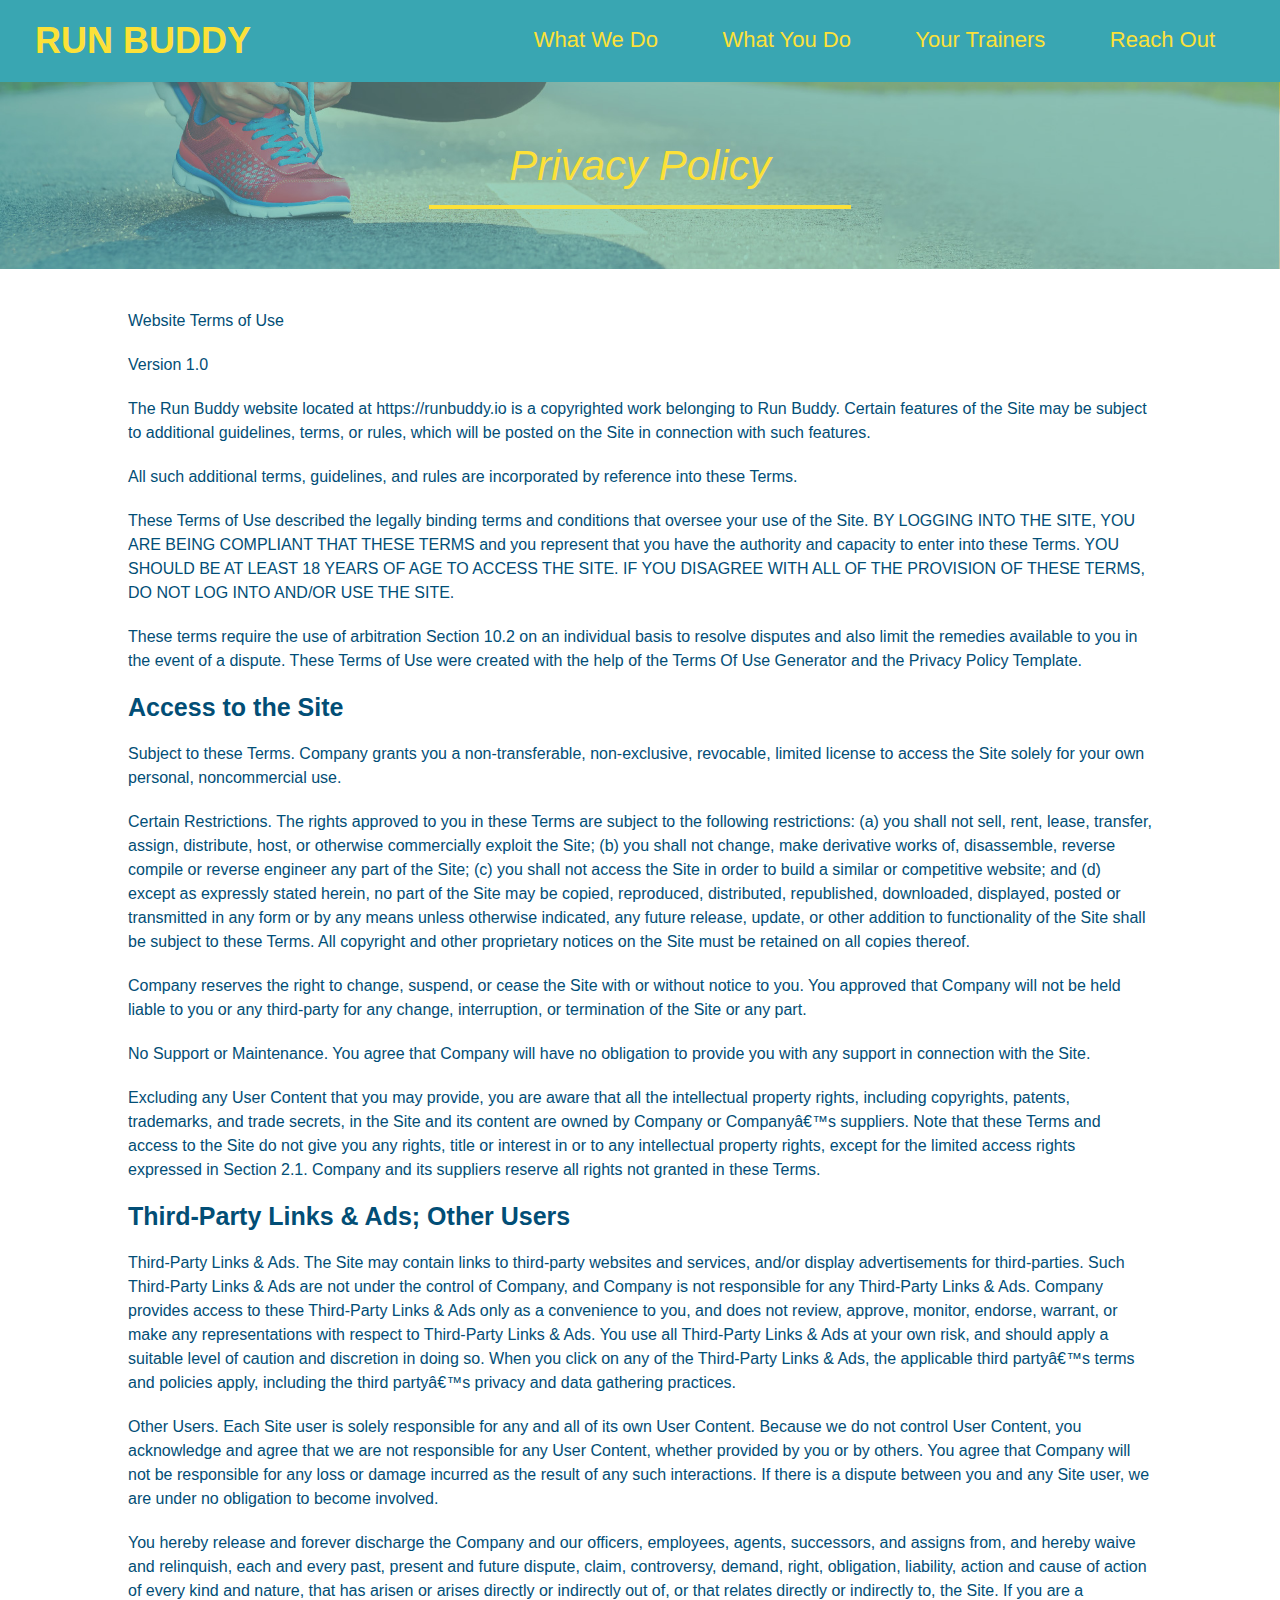
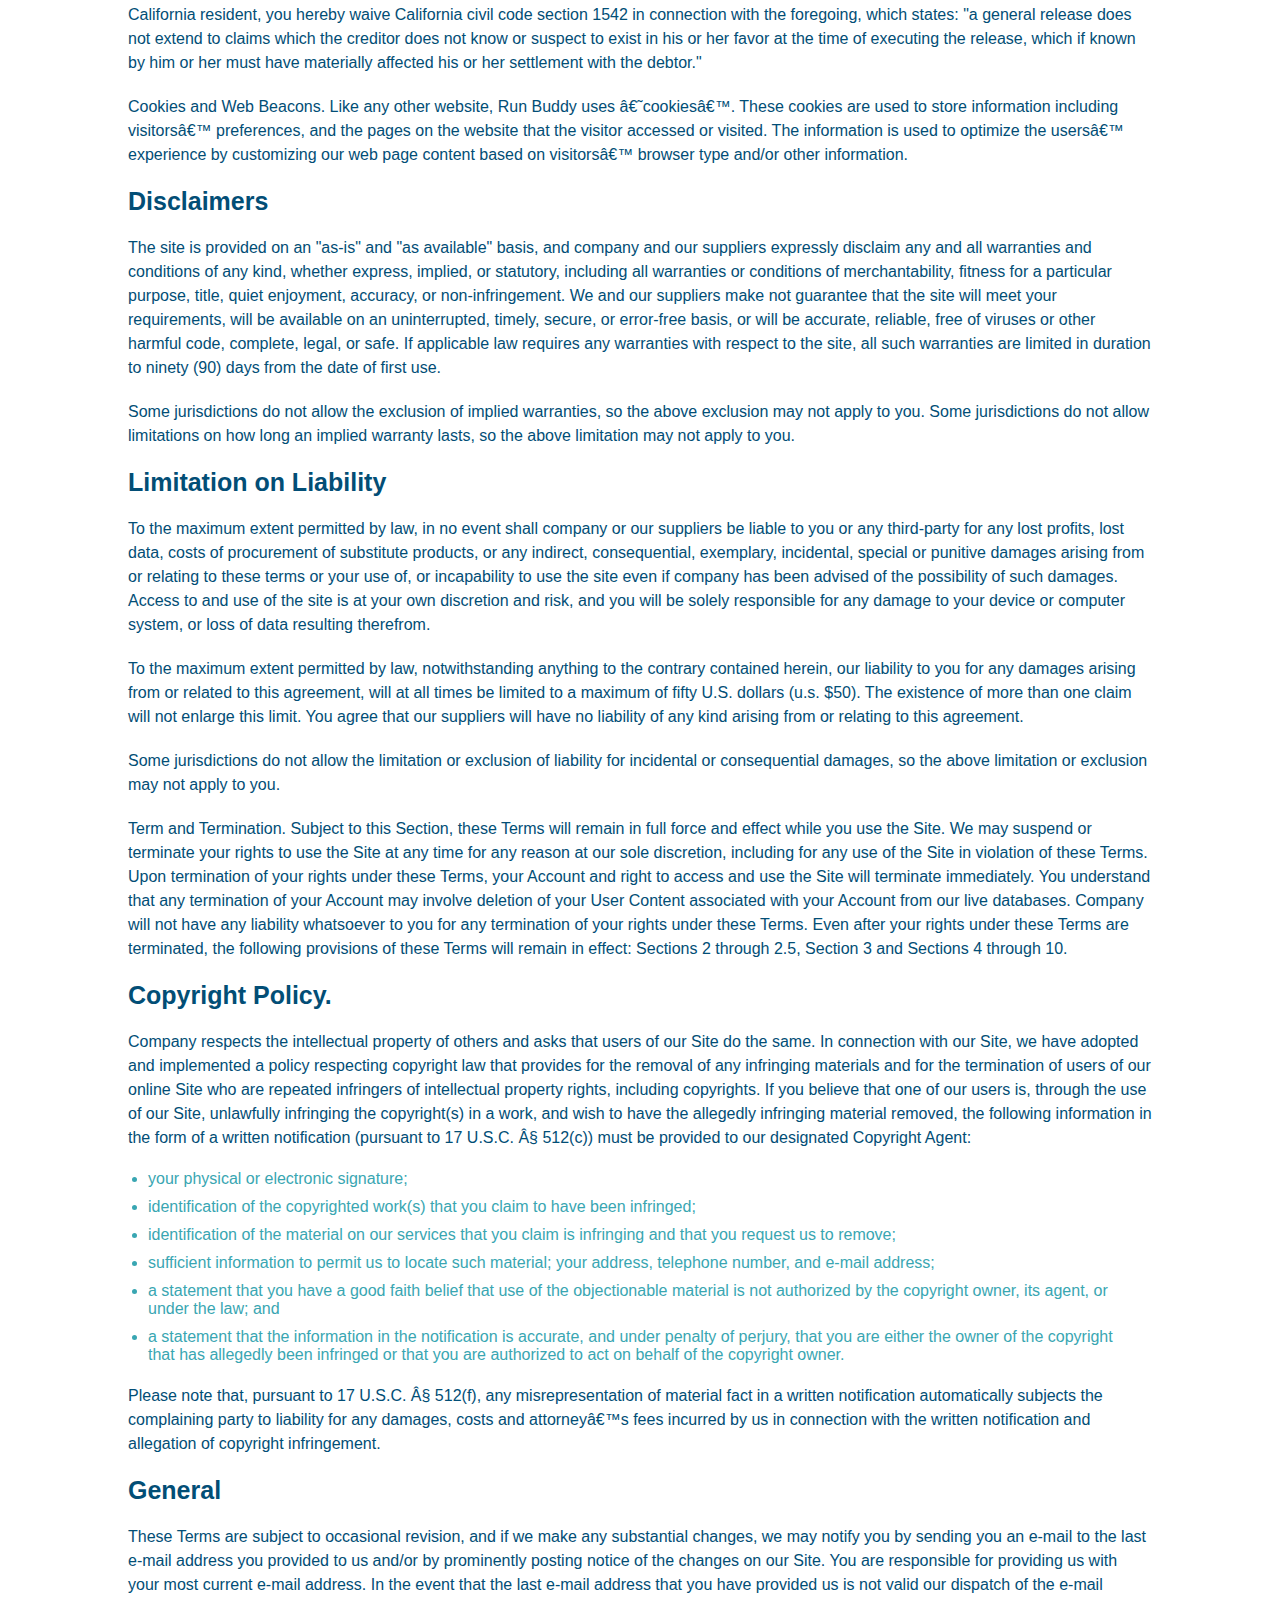
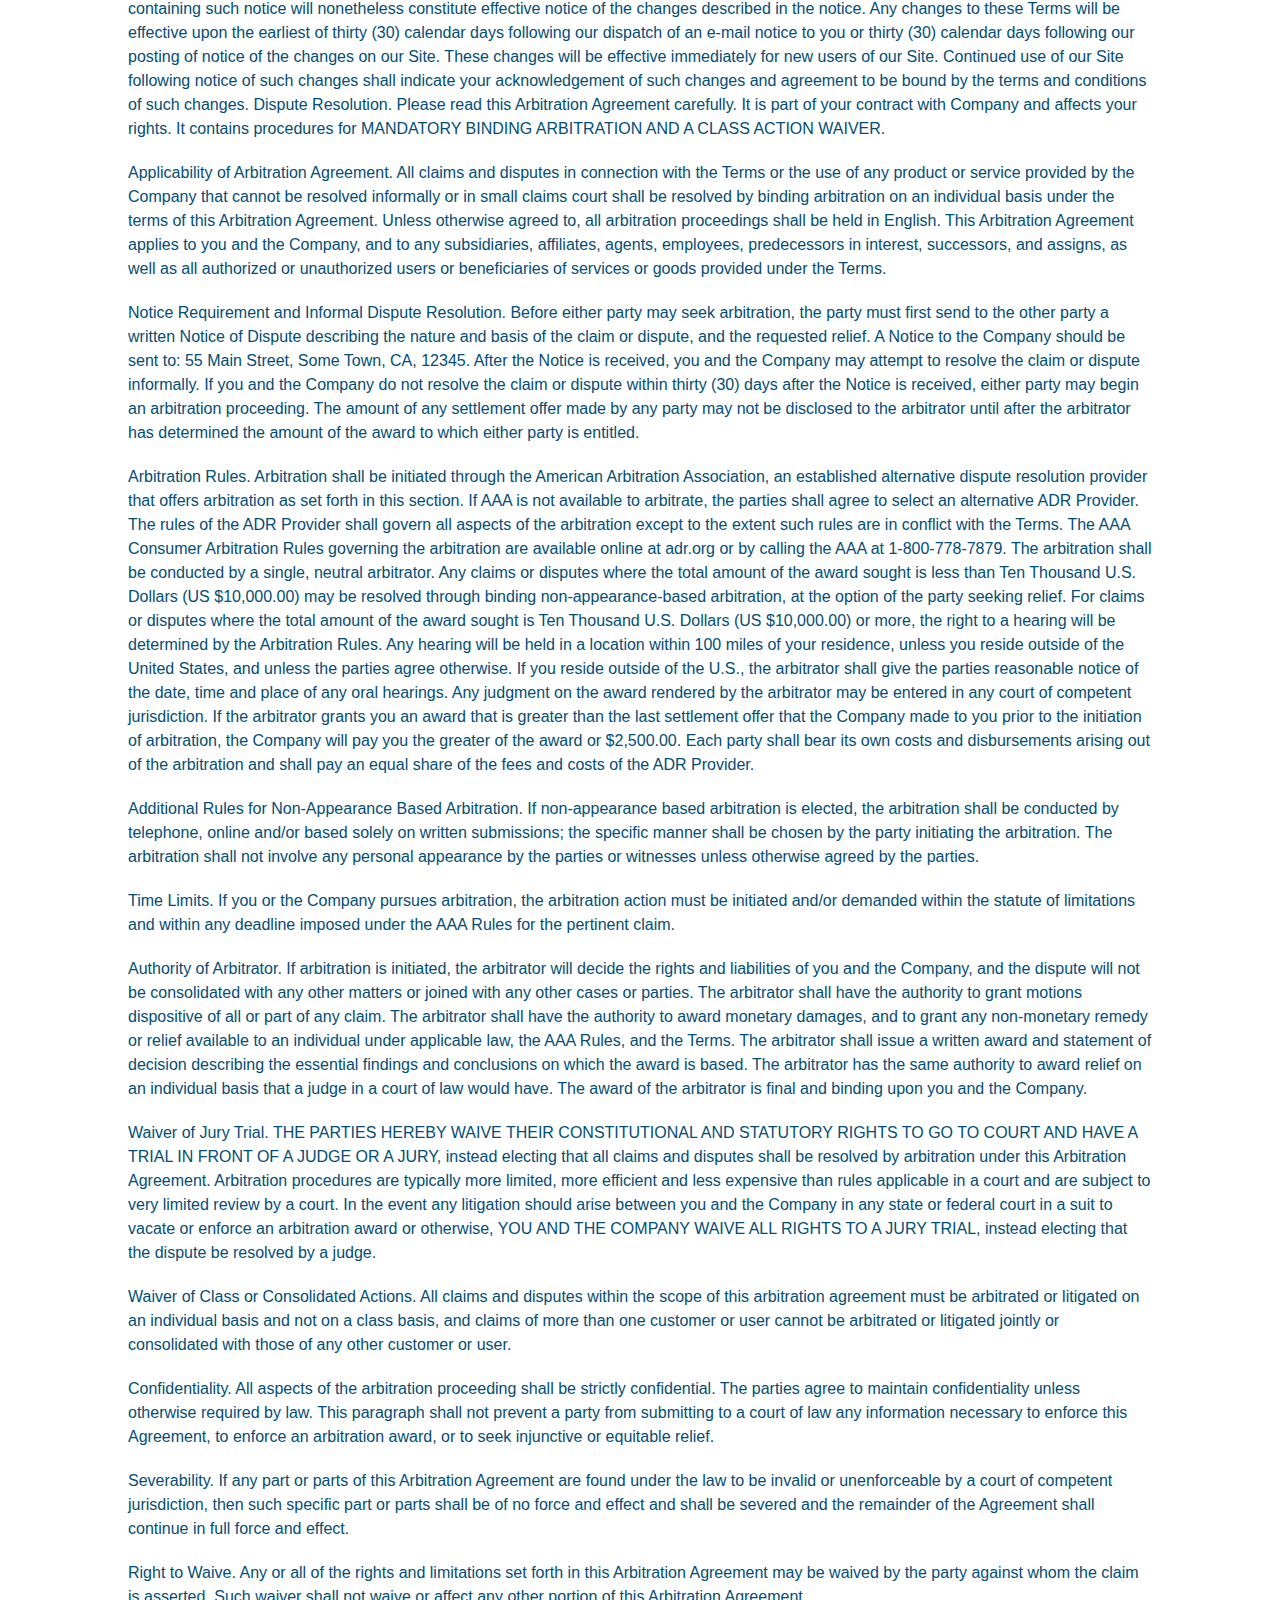
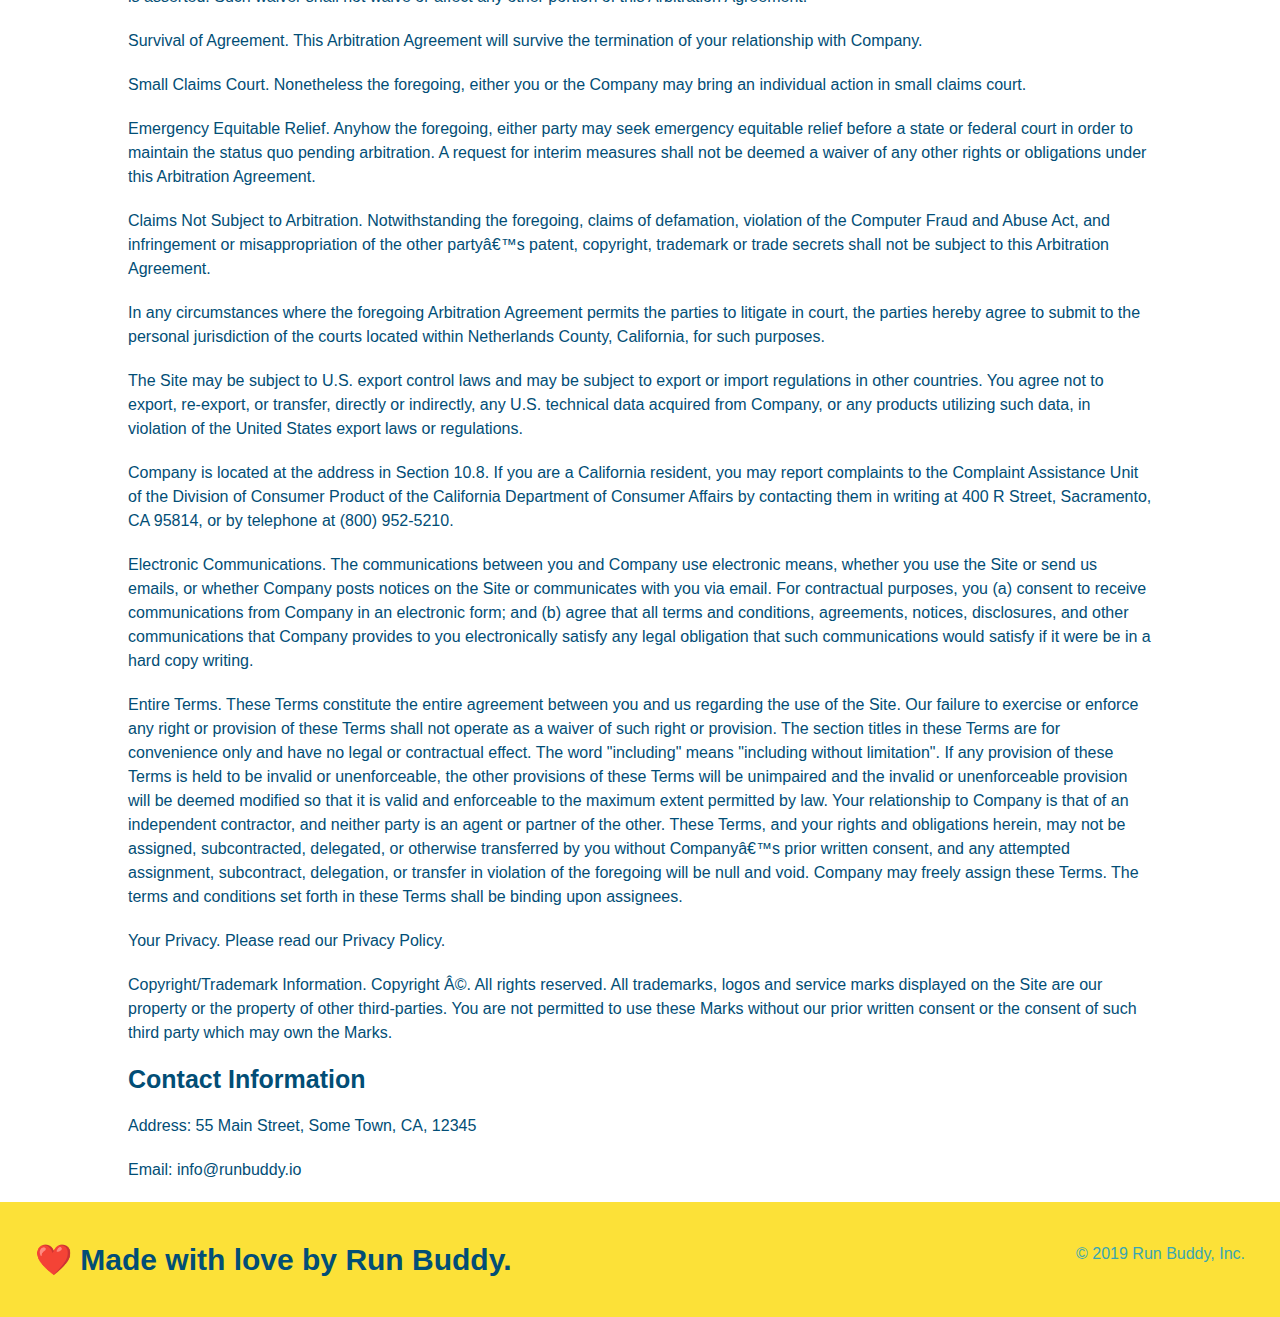
==== privacy-policy.html @ dfa0b368 "privacy policy" ====
<!DOCTYPE html>
<html lang="en">
<head>
    <meta charset="UTF-8">
    <meta http-equiv="X-UA-Compatible" content="IE=edge">
    <meta name="viewport" content="width=device-width, initial-scale=1.0">
    <title>Privicy Policy - Run Buddy</title>
    <link rel="stylesheet" href="./assets/css/style.css">
    <link rel="stylesheet" href="./assets/css/secondary-styles.css">
</head>
<body>
    <!-- Header -->
    <header>
        <h1><a href="./">RUN BUDDY</a></h1>
        <nav>
            <ul>
                <li><a href="./index.html">What We Do</a></li>
                <li><a href="./index.html#what-you-do">What You Do</a></li>
                <li><a href="./index.html#your-trainers">Your Trainers</a></li>
                <li><a href="./index.html#reach-out">Reach Out</a></li>
            </ul>
        </nav>
    </header>
    <!-- HERO -->
    <section class = "hero">
        <h2 class = "page-title">Privacy Policy</h2>
    </section>
    <article class="secondary-content">
        <p>
            Website Terms of Use
          </p>
    
          <p>
            Version 1.0
          </p>
    
          <p>
            The Run Buddy website located at https://runbuddy.io is a copyrighted work belonging to Run Buddy. Certain
            features of the Site may be subject to additional guidelines, terms, or rules, which will be posted on the Site
            in connection with such features.
          </p>
    
          <p>
            All such additional terms, guidelines, and rules are incorporated by reference into these Terms.
          </p>
    
          <p>
            These Terms of Use described the legally binding terms and conditions that oversee your use of the Site. BY
            LOGGING INTO THE SITE, YOU ARE BEING COMPLIANT THAT THESE TERMS and you represent that you have the authority
            and capacity to enter into these Terms. YOU SHOULD BE AT LEAST 18 YEARS OF AGE TO ACCESS THE SITE. IF YOU
            DISAGREE WITH ALL OF THE PROVISION OF THESE TERMS, DO NOT LOG INTO AND/OR USE THE SITE.
          </p>
    
          <p>
            These terms require the use of arbitration Section 10.2 on an individual basis to resolve disputes and also
            limit the remedies available to you in the event of a dispute. These Terms of Use were created with the help of
            the Terms Of Use Generator and the Privacy Policy Template.
          </p>
    
          <h3>
            Access to the Site
          </h3>
    
          <p>
            Subject to these Terms. Company grants you a non-transferable, non-exclusive, revocable, limited license to
            access the Site solely for your own personal, noncommercial use.
          </p>
    
          <p>
            Certain Restrictions. The rights approved to you in these Terms are subject to the following restrictions: (a)
            you shall not sell, rent, lease, transfer, assign, distribute, host, or otherwise commercially exploit the Site;
            (b) you shall not change, make derivative works of, disassemble, reverse compile or reverse engineer any part of
            the Site; (c) you shall not access the Site in order to build a similar or competitive website; and (d) except
            as expressly stated herein, no part of the Site may be copied, reproduced, distributed, republished, downloaded,
            displayed, posted or transmitted in any form or by any means unless otherwise indicated, any future release,
            update, or other addition to functionality of the Site shall be subject to these Terms. All copyright and other
            proprietary notices on the Site must be retained on all copies thereof.
          </p>
    
          <p>
            Company reserves the right to change, suspend, or cease the Site with or without notice to you. You approved
            that Company will not be held liable to you or any third-party for any change, interruption, or termination of
            the Site or any part.
          </p>
    
          <p>
            No Support or Maintenance. You agree that Company will have no obligation to provide you with any support in
            connection with the Site.
          </p>
    
          <p>
            Excluding any User Content that you may provide, you are aware that all the intellectual property rights,
            including copyrights, patents, trademarks, and trade secrets, in the Site and its content are owned by Company
            or Companyâ€™s suppliers. Note that these Terms and access to the Site do not give you any rights, title or
            interest in or to any intellectual property rights, except for the limited access rights expressed in Section
            2.1. Company and its suppliers reserve all rights not granted in these Terms.
          </p>
    
          <h3>
            Third-Party Links & Ads; Other Users
          </h3>
    
          <p>
            Third-Party Links & Ads. The Site may contain links to third-party websites and services, and/or display
            advertisements for third-parties. Such Third-Party Links & Ads are not under the control of Company, and Company
            is not responsible for any Third-Party Links & Ads. Company provides access to these Third-Party Links & Ads
            only as a convenience to you, and does not review, approve, monitor, endorse, warrant, or make any
            representations with respect to Third-Party Links & Ads. You use all Third-Party Links & Ads at your own risk,
            and should apply a suitable level of caution and discretion in doing so. When you click on any of the
            Third-Party Links & Ads, the applicable third partyâ€™s terms and policies apply, including the third partyâ€™s
            privacy and data gathering practices.
          </p>
    
          <p>
            Other Users. Each Site user is solely responsible for any and all of its own User Content. Because we do not
            control User Content, you acknowledge and agree that we are not responsible for any User Content, whether
            provided by you or by others. You agree that Company will not be responsible for any loss or damage incurred as
            the result of any such interactions. If there is a dispute between you and any Site user, we are under no
            obligation to become involved.
          </p>
    
          <p>
            You hereby release and forever discharge the Company and our officers, employees, agents, successors, and
            assigns from, and hereby waive and relinquish, each and every past, present and future dispute, claim,
            controversy, demand, right, obligation, liability, action and cause of action of every kind and nature, that has
            arisen or arises directly or indirectly out of, or that relates directly or indirectly to, the Site. If you are
            a California resident, you hereby waive California civil code section 1542 in connection with the foregoing,
            which states: "a general release does not extend to claims which the creditor does not know or suspect to exist
            in his or her favor at the time of executing the release, which if known by him or her must have materially
            affected his or her settlement with the debtor."
          </p>
    
          <p>
            Cookies and Web Beacons. Like any other website, Run Buddy uses â€˜cookiesâ€™. These cookies are used to store
            information including visitorsâ€™ preferences, and the pages on the website that the visitor accessed or visited.
            The information is used to optimize the usersâ€™ experience by customizing our web page content based on visitorsâ€™
            browser type and/or other information.
          </p>
    
          <h3>
            Disclaimers
          </h3>
    
          <p>
            The site is provided on an "as-is" and "as available" basis, and company and our suppliers expressly disclaim
            any and all warranties and conditions of any kind, whether express, implied, or statutory, including all
            warranties or conditions of merchantability, fitness for a particular purpose, title, quiet enjoyment, accuracy,
            or non-infringement. We and our suppliers make not guarantee that the site will meet your requirements, will be
            available on an uninterrupted, timely, secure, or error-free basis, or will be accurate, reliable, free of
            viruses or other harmful code, complete, legal, or safe. If applicable law requires any warranties with respect
            to the site, all such warranties are limited in duration to ninety (90) days from the date of first use.
          </p>
    
          <p>
            Some jurisdictions do not allow the exclusion of implied warranties, so the above exclusion may not apply to
            you. Some jurisdictions do not allow limitations on how long an implied warranty lasts, so the above limitation
            may not apply to you.
          </p>
    
          <h3>
            Limitation on Liability
          </h3>
    
          <p>
            To the maximum extent permitted by law, in no event shall company or our suppliers be liable to you or any
            third-party for any lost profits, lost data, costs of procurement of substitute products, or any indirect,
            consequential, exemplary, incidental, special or punitive damages arising from or relating to these terms or
            your use of, or incapability to use the site even if company has been advised of the possibility of such
            damages. Access to and use of the site is at your own discretion and risk, and you will be solely responsible
            for any damage to your device or computer system, or loss of data resulting therefrom.
          </p>
    
          <p>
            To the maximum extent permitted by law, notwithstanding anything to the contrary contained herein, our liability
            to you for any damages arising from or related to this agreement, will at all times be limited to a maximum of
            fifty U.S. dollars (u.s. $50). The existence of more than one claim will not enlarge this limit. You agree that
            our suppliers will have no liability of any kind arising from or relating to this agreement.
          </p>
    
          <p>
            Some jurisdictions do not allow the limitation or exclusion of liability for incidental or consequential
            damages, so the above limitation or exclusion may not apply to you.
          </p>
    
          <p>
            Term and Termination. Subject to this Section, these Terms will remain in full force and effect while you use
            the Site. We may suspend or terminate your rights to use the Site at any time for any reason at our sole
            discretion, including for any use of the Site in violation of these Terms. Upon termination of your rights under
            these Terms, your Account and right to access and use the Site will terminate immediately. You understand that
            any termination of your Account may involve deletion of your User Content associated with your Account from our
            live databases. Company will not have any liability whatsoever to you for any termination of your rights under
            these Terms. Even after your rights under these Terms are terminated, the following provisions of these Terms
            will remain in effect: Sections 2 through 2.5, Section 3 and Sections 4 through 10.
          </p>
    
          <h3>
            Copyright Policy.
          </h3>
    
          <p>
            Company respects the intellectual property of others and asks that users of our Site do the same. In connection
            with our Site, we have adopted and implemented a policy respecting copyright law that provides for the removal
            of any infringing materials and for the termination of users of our online Site who are repeated infringers of
            intellectual property rights, including copyrights. If you believe that one of our users is, through the use of
            our Site, unlawfully infringing the copyright(s) in a work, and wish to have the allegedly infringing material
            removed, the following information in the form of a written notification (pursuant to 17 U.S.C. Â§ 512(c)) must
            be provided to our designated Copyright Agent:
          </p>
    
          <ul>
            <li>
              your physical or electronic signature;
            </li>
            <li>
              identification of the copyrighted work(s) that you claim to have been infringed;
            </li>
            <li>
              identification of the material on our services that you claim is infringing and that you request us to remove;
            </li>
            <li>
              sufficient information to permit us to locate such material; your address, telephone number, and e-mail
              address;
            </li>
            <li>
              a statement that you have a good faith belief that use of the objectionable material is not authorized by the
              copyright owner, its agent, or under the law; and
            </li>
            <li>
              a statement that the information in the notification is accurate, and under penalty of perjury, that you are
              either the owner of the copyright that has allegedly been infringed or that you are authorized to act on
              behalf of the copyright owner.
            </li>
          </ul>
    
          <p>
            Please note that, pursuant to 17 U.S.C. Â§ 512(f), any misrepresentation of material fact in a written
            notification automatically subjects the complaining party to liability for any damages, costs and attorneyâ€™s
            fees incurred by us in connection with the written notification and allegation of copyright infringement.
          </p>
    
          <h3>
            General
          </h3>
    
          <p>
            These Terms are subject to occasional revision, and if we make any substantial changes, we may notify you by
            sending you an e-mail to the last e-mail address you provided to us and/or by prominently posting notice of the
            changes on our Site. You are responsible for providing us with your most current e-mail address. In the event
            that the last e-mail address that you have provided us is not valid our dispatch of the e-mail containing such
            notice will nonetheless constitute effective notice of the changes described in the notice. Any changes to these
            Terms will be effective upon the earliest of thirty (30) calendar days following our dispatch of an e-mail
            notice to you or thirty (30) calendar days following our posting of notice of the changes on our Site. These
            changes will be effective immediately for new users of our Site. Continued use of our Site following notice of
            such changes shall indicate your acknowledgement of such changes and agreement to be bound by the terms and
            conditions of such changes. Dispute Resolution. Please read this Arbitration Agreement carefully. It is part of
            your contract with Company and affects your rights. It contains procedures for MANDATORY BINDING ARBITRATION AND
            A CLASS ACTION WAIVER.
          </p>
    
          <p>
            Applicability of Arbitration Agreement. All claims and disputes in connection with the Terms or the use of any
            product or service provided by the Company that cannot be resolved informally or in small claims court shall be
            resolved by binding arbitration on an individual basis under the terms of this Arbitration Agreement. Unless
            otherwise agreed to, all arbitration proceedings shall be held in English. This Arbitration Agreement applies to
            you and the Company, and to any subsidiaries, affiliates, agents, employees, predecessors in interest,
            successors, and assigns, as well as all authorized or unauthorized users or beneficiaries of services or goods
            provided under the Terms.
          </p>
    
          <p>
            Notice Requirement and Informal Dispute Resolution. Before either party may seek arbitration, the party must
            first send to the other party a written Notice of Dispute describing the nature and basis of the claim or
            dispute, and the requested relief. A Notice to the Company should be sent to: 55 Main Street, Some Town, CA,
            12345. After the Notice is received, you and the Company may attempt to resolve the claim or dispute informally.
            If you and the Company do not resolve the claim or dispute within thirty (30) days after the Notice is received,
            either party may begin an arbitration proceeding. The amount of any settlement offer made by any party may not
            be disclosed to the arbitrator until after the arbitrator has determined the amount of the award to which either
            party is entitled.
          </p>
    
          <p>
            Arbitration Rules. Arbitration shall be initiated through the American Arbitration Association, an established
            alternative dispute resolution provider that offers arbitration as set forth in this section. If AAA is not
            available to arbitrate, the parties shall agree to select an alternative ADR Provider. The rules of the ADR
            Provider shall govern all aspects of the arbitration except to the extent such rules are in conflict with the
            Terms. The AAA Consumer Arbitration Rules governing the arbitration are available online at adr.org or by
            calling the AAA at 1-800-778-7879. The arbitration shall be conducted by a single, neutral arbitrator. Any
            claims or disputes where the total amount of the award sought is less than Ten Thousand U.S. Dollars (US
            $10,000.00) may be resolved through binding non-appearance-based arbitration, at the option of the party seeking
            relief. For claims or disputes where the total amount of the award sought is Ten Thousand U.S. Dollars (US
            $10,000.00) or more, the right to a hearing will be determined by the Arbitration Rules. Any hearing will be
            held in a location within 100 miles of your residence, unless you reside outside of the United States, and
            unless the parties agree otherwise. If you reside outside of the U.S., the arbitrator shall give the parties
            reasonable notice of the date, time and place of any oral hearings. Any judgment on the award rendered by the
            arbitrator may be entered in any court of competent jurisdiction. If the arbitrator grants you an award that is
            greater than the last settlement offer that the Company made to you prior to the initiation of arbitration, the
            Company will pay you the greater of the award or $2,500.00. Each party shall bear its own costs and
            disbursements arising out of the arbitration and shall pay an equal share of the fees and costs of the ADR
            Provider.
          </p>
    
          <p>
            Additional Rules for Non-Appearance Based Arbitration. If non-appearance based arbitration is elected, the
            arbitration shall be conducted by telephone, online and/or based solely on written submissions; the specific
            manner shall be chosen by the party initiating the arbitration. The arbitration shall not involve any personal
            appearance by the parties or witnesses unless otherwise agreed by the parties.
          </p>
    
          <p>
            Time Limits. If you or the Company pursues arbitration, the arbitration action must be initiated and/or demanded
            within the statute of limitations and within any deadline imposed under the AAA Rules for the pertinent claim.
          </p>
    
          <p>
            Authority of Arbitrator. If arbitration is initiated, the arbitrator will decide the rights and liabilities of
            you and the Company, and the dispute will not be consolidated with any other matters or joined with any other
            cases or parties. The arbitrator shall have the authority to grant motions dispositive of all or part of any
            claim. The arbitrator shall have the authority to award monetary damages, and to grant any non-monetary remedy
            or relief available to an individual under applicable law, the AAA Rules, and the Terms. The arbitrator shall
            issue a written award and statement of decision describing the essential findings and conclusions on which the
            award is based. The arbitrator has the same authority to award relief on an individual basis that a judge in a
            court of law would have. The award of the arbitrator is final and binding upon you and the Company.
          </p>
    
          <p>
            Waiver of Jury Trial. THE PARTIES HEREBY WAIVE THEIR CONSTITUTIONAL AND STATUTORY RIGHTS TO GO TO COURT AND HAVE
            A TRIAL IN FRONT OF A JUDGE OR A JURY, instead electing that all claims and disputes shall be resolved by
            arbitration under this Arbitration Agreement. Arbitration procedures are typically more limited, more efficient
            and less expensive than rules applicable in a court and are subject to very limited review by a court. In the
            event any litigation should arise between you and the Company in any state or federal court in a suit to vacate
            or enforce an arbitration award or otherwise, YOU AND THE COMPANY WAIVE ALL RIGHTS TO A JURY TRIAL, instead
            electing that the dispute be resolved by a judge.
          </p>
    
          <p>
            Waiver of Class or Consolidated Actions. All claims and disputes within the scope of this arbitration agreement
            must be arbitrated or litigated on an individual basis and not on a class basis, and claims of more than one
            customer or user cannot be arbitrated or litigated jointly or consolidated with those of any other customer or
            user.
          </p>
    
          <p>
            Confidentiality. All aspects of the arbitration proceeding shall be strictly confidential. The parties agree to
            maintain confidentiality unless otherwise required by law. This paragraph shall not prevent a party from
            submitting to a court of law any information necessary to enforce this Agreement, to enforce an arbitration
            award, or to seek injunctive or equitable relief.
          </p>
    
          <p>
            Severability. If any part or parts of this Arbitration Agreement are found under the law to be invalid or
            unenforceable by a court of competent jurisdiction, then such specific part or parts shall be of no force and
            effect and shall be severed and the remainder of the Agreement shall continue in full force and effect.
          </p>
    
          <p>
            Right to Waive. Any or all of the rights and limitations set forth in this Arbitration Agreement may be waived
            by the party against whom the claim is asserted. Such waiver shall not waive or affect any other portion of this
            Arbitration Agreement.
          </p>
    
          <p>
            Survival of Agreement. This Arbitration Agreement will survive the termination of your relationship with
            Company.
          </p>
    
          <p>
            Small Claims Court. Nonetheless the foregoing, either you or the Company may bring an individual action in small
            claims court.
          </p>
    
          <p>
            Emergency Equitable Relief. Anyhow the foregoing, either party may seek emergency equitable relief before a
            state or federal court in order to maintain the status quo pending arbitration. A request for interim measures
            shall not be deemed a waiver of any other rights or obligations under this Arbitration Agreement.
          </p>
    
          <p>
            Claims Not Subject to Arbitration. Notwithstanding the foregoing, claims of defamation, violation of the
            Computer Fraud and Abuse Act, and infringement or misappropriation of the other partyâ€™s patent, copyright,
            trademark or trade secrets shall not be subject to this Arbitration Agreement.
          </p>
    
          <p>
            In any circumstances where the foregoing Arbitration Agreement permits the parties to litigate in court, the
            parties hereby agree to submit to the personal jurisdiction of the courts located within Netherlands County,
            California, for such purposes.
          </p>
    
          <p>
            The Site may be subject to U.S. export control laws and may be subject to export or import regulations in other
            countries. You agree not to export, re-export, or transfer, directly or indirectly, any U.S. technical data
            acquired from Company, or any products utilizing such data, in violation of the United States export laws or
            regulations.
          </p>
    
          <p>
            Company is located at the address in Section 10.8. If you are a California resident, you may report complaints
            to the Complaint Assistance Unit of the Division of Consumer Product of the California Department of Consumer
            Affairs by contacting them in writing at 400 R Street, Sacramento, CA 95814, or by telephone at (800) 952-5210.
          </p>
    
          <p>
            Electronic Communications. The communications between you and Company use electronic means, whether you use the
            Site or send us emails, or whether Company posts notices on the Site or communicates with you via email. For
            contractual purposes, you (a) consent to receive communications from Company in an electronic form; and (b)
            agree that all terms and conditions, agreements, notices, disclosures, and other communications that Company
            provides to you electronically satisfy any legal obligation that such communications would satisfy if it were be
            in a hard copy writing.
          </p>
    
          <p>
            Entire Terms. These Terms constitute the entire agreement between you and us regarding the use of the Site. Our
            failure to exercise or enforce any right or provision of these Terms shall not operate as a waiver of such right
            or provision. The section titles in these Terms are for convenience only and have no legal or contractual
            effect. The word "including" means "including without limitation". If any provision of these Terms is held to be
            invalid or unenforceable, the other provisions of these Terms will be unimpaired and the invalid or
            unenforceable provision will be deemed modified so that it is valid and enforceable to the maximum extent
            permitted by law. Your relationship to Company is that of an independent contractor, and neither party is an
            agent or partner of the other. These Terms, and your rights and obligations herein, may not be assigned,
            subcontracted, delegated, or otherwise transferred by you without Companyâ€™s prior written consent, and any
            attempted assignment, subcontract, delegation, or transfer in violation of the foregoing will be null and void.
            Company may freely assign these Terms. The terms and conditions set forth in these Terms shall be binding upon
            assignees.
          </p>
    
          <p>
            Your Privacy. Please read our Privacy Policy.
          </p>
    
          <p>
            Copyright/Trademark Information. Copyright Â©. All rights reserved. All trademarks, logos and service marks
            displayed on the Site are our property or the property of other third-parties. You are not permitted to use
            these Marks without our prior written consent or the consent of such third party which may own the Marks.
          </p>
    
          <h3>
            Contact Information
          </h3>
    
          <p>
            Address: 55 Main Street, Some Town, CA, 12345
          </p>
    
          <p>
            Email: info@runbuddy.io
          </p>
    </article>



    <!-- Footer -->
    <footer>
        <h2>❤️ Made with love by Run Buddy.</h2>
         <div>
            &copy; 2019 Run Buddy, Inc.
        </div>
    
    </footer>
</body>
</html>
---- assets/css/style.css ----
/* this applies to everything on the page */
* {
    margin: 0;
    padding: 0;
    box-sizing:  border-box;
}

body {
    color: #39a6b2;
    font-family:  Helvetica, Arial, sans-serif;

}

header {
    padding: 20px 35px;
    background-color: #39a6b2;
}

header h1 {

    display: inline;
    font-weight: bold;
    font-size: 36px;
    color: #fce138;
    margin: 0;
}

header a {
    color: #fce138;
    text-decoration: none;
}

header nav {
    float: right;
    margin: 7px 0;
}

header nav ul li {
    display: inline;
}

header nav ul li a {
    margin: 0 30px;
    font-weight: lighter;
    font-size: 22px;
}

footer{
    background: #fce138;
    width: 100%;
    padding: 40px  35px;
}

footer h2 {
    display: inline;
    color: #024e76;
    font-size: 30px;
    margin: 0;
}

footer div {
    float: right;
    line-height: 1.5;
    text-align: right;
}

footer a {
    color: #024e76;
}

section{
    padding: 60px;
}

.hero {
    background-image: url(../images/hero-bg.jpg);
    height: 600px;
    background-size: cover;
    background-position: center;
    position: relative;
}

.hero-form{
    color: #024e76;
    background-color: #fce138;
    padding: 20px;
    width: 500px;
    border: solid 3px #024e76;
    position: absolute;
    bottom: 120px;
    right: 140px;
}
section div h3 {
    font-size: 24px;
    margin: 0;
}
.hero-form p{
    margin: 5px 0 15px 0;
}

.form-input{
    border: 1px solid #024e76;
    display: block;
    padding: 7px 15px;
    font-size: 16px;
    color: #024e76;
    width: 100%;
    margin-bottom: 15px;
}

.hero-form label {
    margin: 0px 5px;
}

.hero-form button{
    border: none;
    padding: 10px 20px;
    color: #fce138;
    background-color: #024e76;
    font-size: 16px;
}
.intro{
    text-align: center;
}



.intro p{
    line-height: 1.7;
    color: #39a6b2;
    width: 80%;
    font-size: 20px;
    margin: 0 auto;
}

.steps{
    text-align: center;
    background: #fce138;
}

.section-title {
    font-size: 55px;
    color: #024e76;
    margin-bottom: 35px;
    padding: 0 100px 20px 100px;
    display: inline-block;
    border-bottom: 3px solid;

}

.primary-border {
    border-color: #fce138;
}
.secondary-border{
    border-color: #39a6b2;
}

.steps div {
    margin-bottom: 80px;
}
.steps img {
    width: 15%;
    margin: 10px 0px;
}
.steps h3 {
    color: #024e76;
    font-size: 46px;
    margin-top: 10px;
}
.steps p {
    color: #39a6b2;
    font-size: 23px;
}
.steps span {
    font-size: 38px;
}


.trainers{
    text-align: center;
}
.trainer{
    width: 900px;
    margin: 0 auto 30px auto;
    background: #024e76;
    color: #fce138;
    overflow: auto;
}
.trainer img{
    width: 35%;
    float: left;
}
.trainer-bio{
    padding: 35px;
    float: left;
    width: 65%;
}
.text-left{
text-align: left;
}
.text-right{
    text-align: right;
}
.trainer-bio h3{
    font-size: 32px;
    margin-bottom: 8px;
}
.trainer-bio h4{
    font-weight: lighter;
    font-size: 26px;
    margin-bottom: 25px;
}

.trainer-bio p {
    font-size: 17px;
    line-height: 1.3;
}

.reach-out{
    text-align: center;
    background-color: #024e76;
}
.reach-out h2{
    color: #fce138;
}

.contact-info iframe{
    width: 400px;
    height: 400px;
}
.info{
    display: inline-block;
    width: 410px;
    vertical-align: top;
    text-align: left;
    margin: 30px 0 0 60px;
    color: white;
    line-height: 25px;
}
.contact-info h3{
    color: #fce138;
    font-size: 32px;
}

.contact-info p, .contact-info address{
    margin: 20px 0;
    line-height: 1.5;
    font-size: 20px;
    font-style: normal;
}

.contact-info a{
    color: #fce138;
}
---- assets/css/secondary-styles.css ----
.hero{
    background-position: bottom;
    height: auto;
    text-align: center;
    margin-bottom: 40px;
}
.page-title {
    color: #fce138;
    display: inline-block;
    border-bottom: 4px solid #fce138;
    padding: 0 80px 15px 80px;
    font-weight: normal;
    font-size: 42px;
    font-style: italic;
}

.secondary-content {
    width: 80%;
    margin: 0 auto;
    color: #024e76;
}

.secondary-content h3 {
    font-size: 25px;
    margin: 20px 0 20px 0;
    
}

.secondary-content p {
    font-size: 16px;
    line-height: 1.5;
    margin: 20px 0;
}

.secondary-content ul {
    margin: 15px 20px 15px 20px;

}

.secondary-content li{
    color: #39a6b2;
    margin: 10px 0;
}
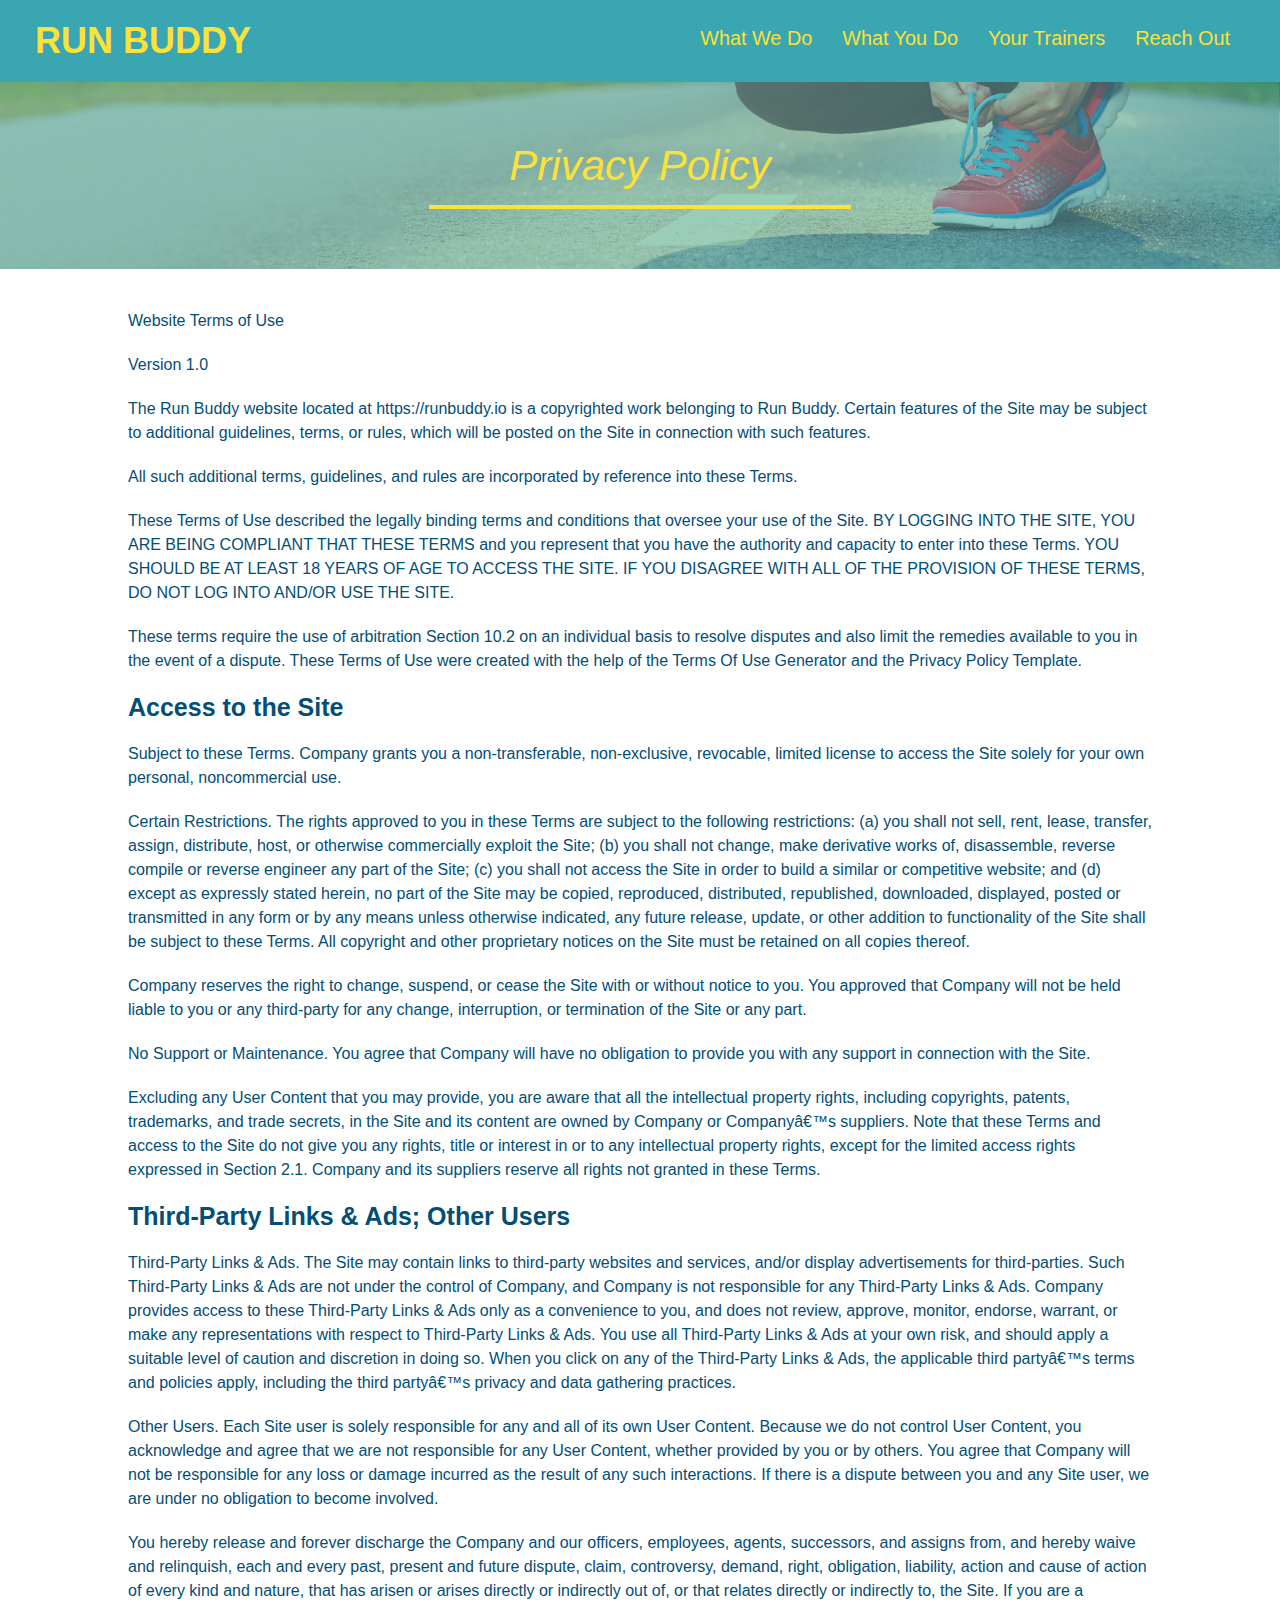
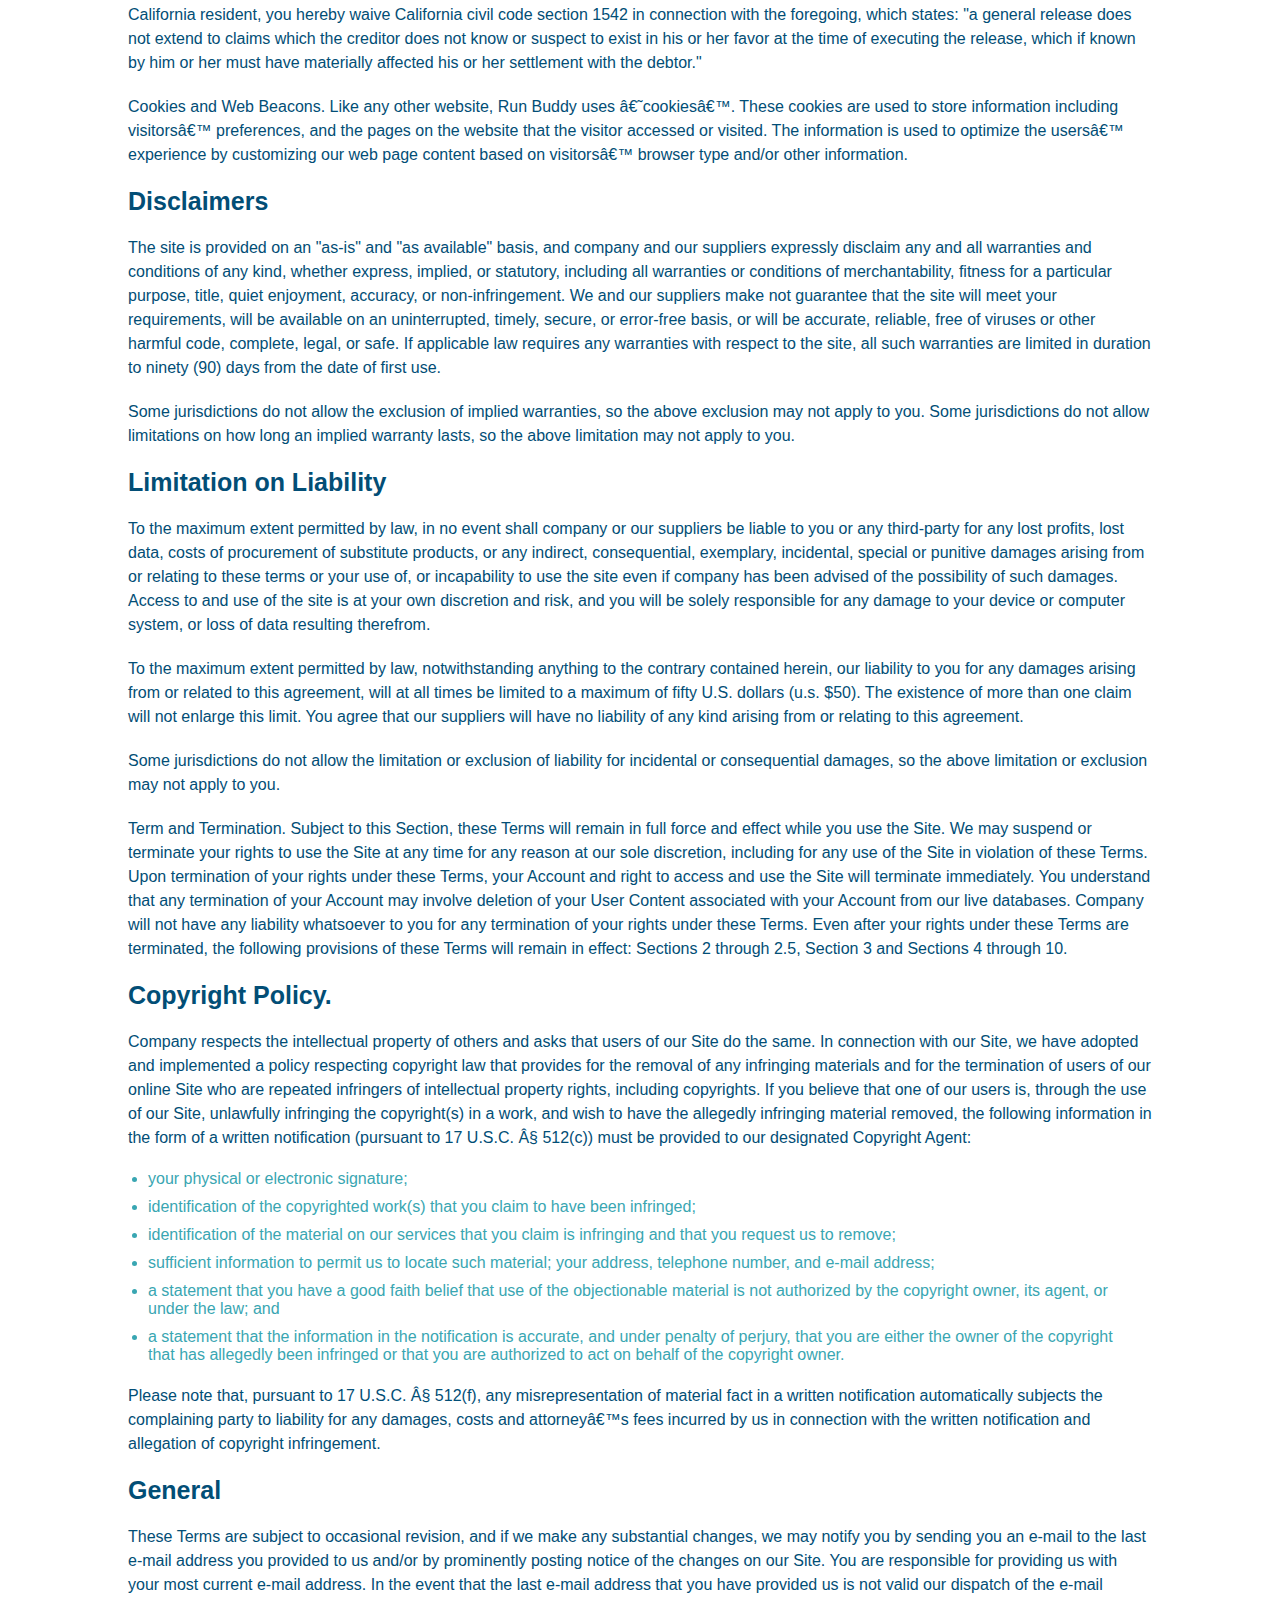
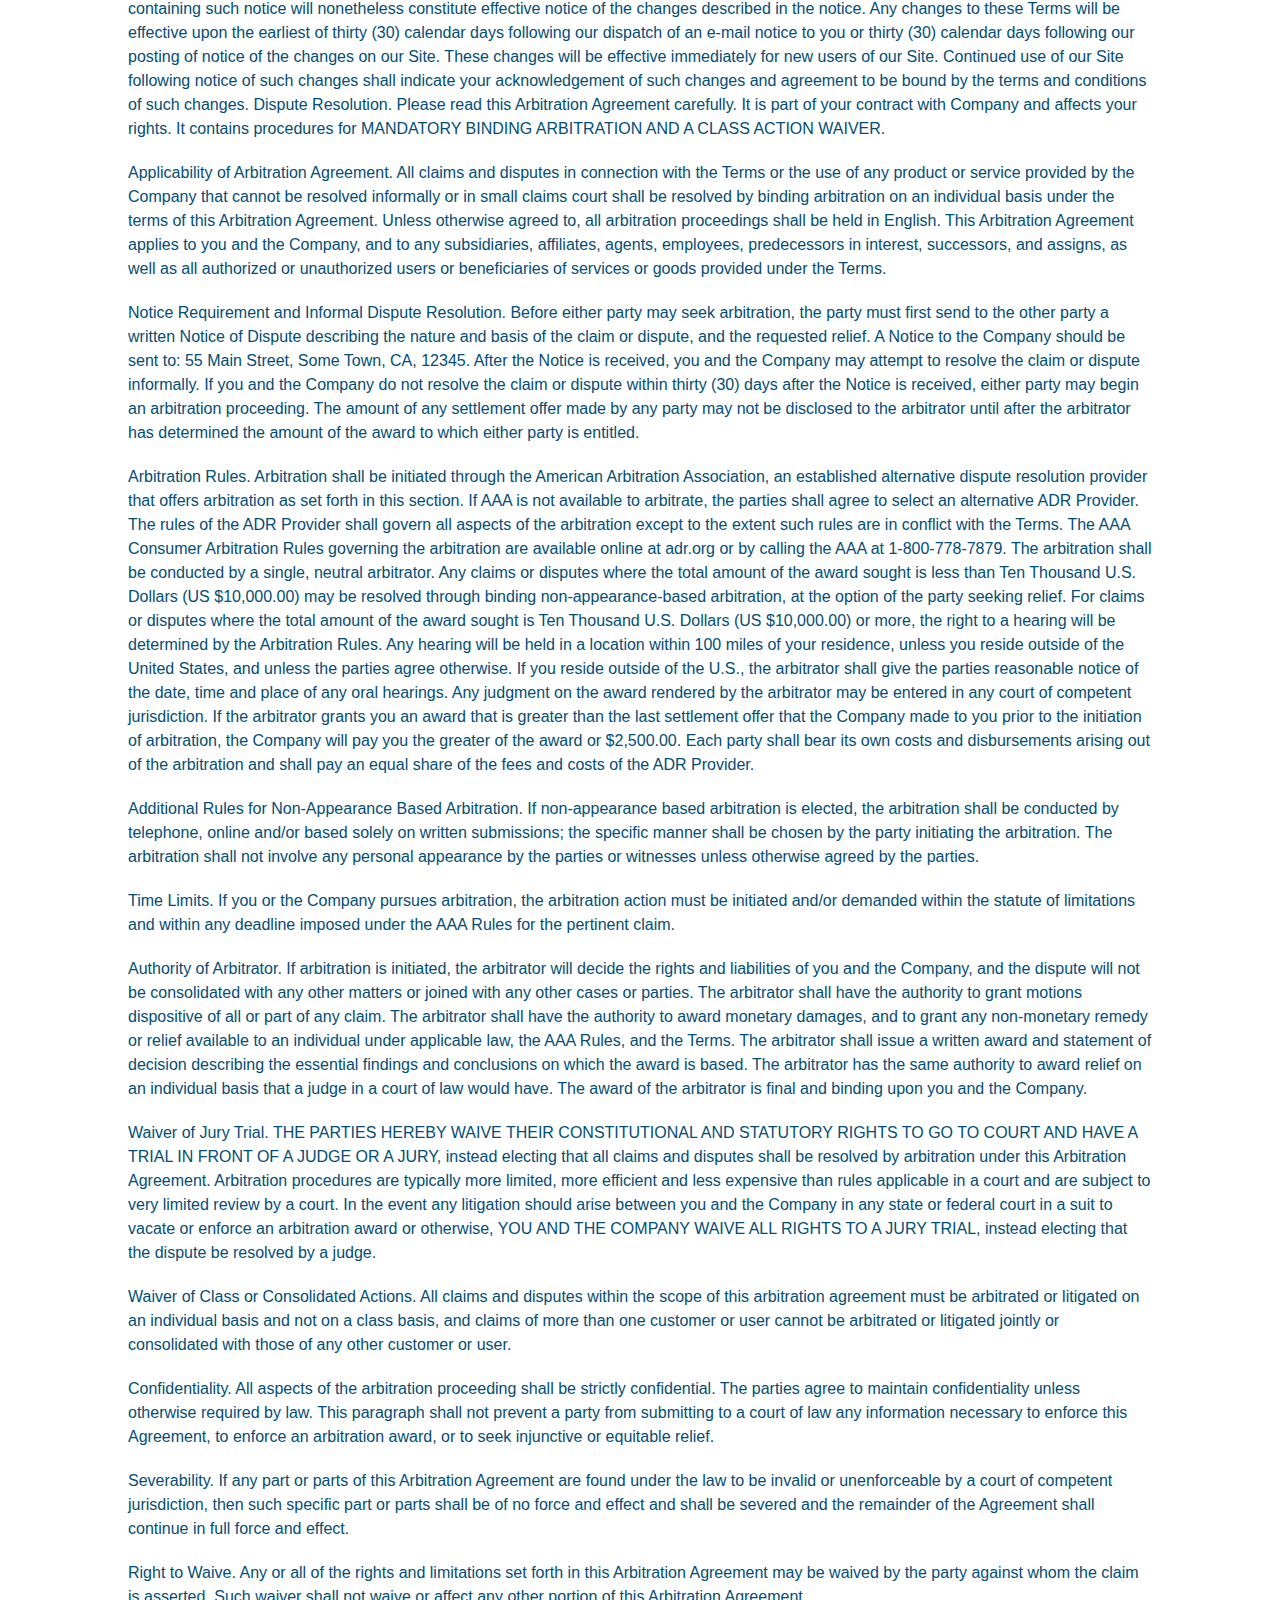
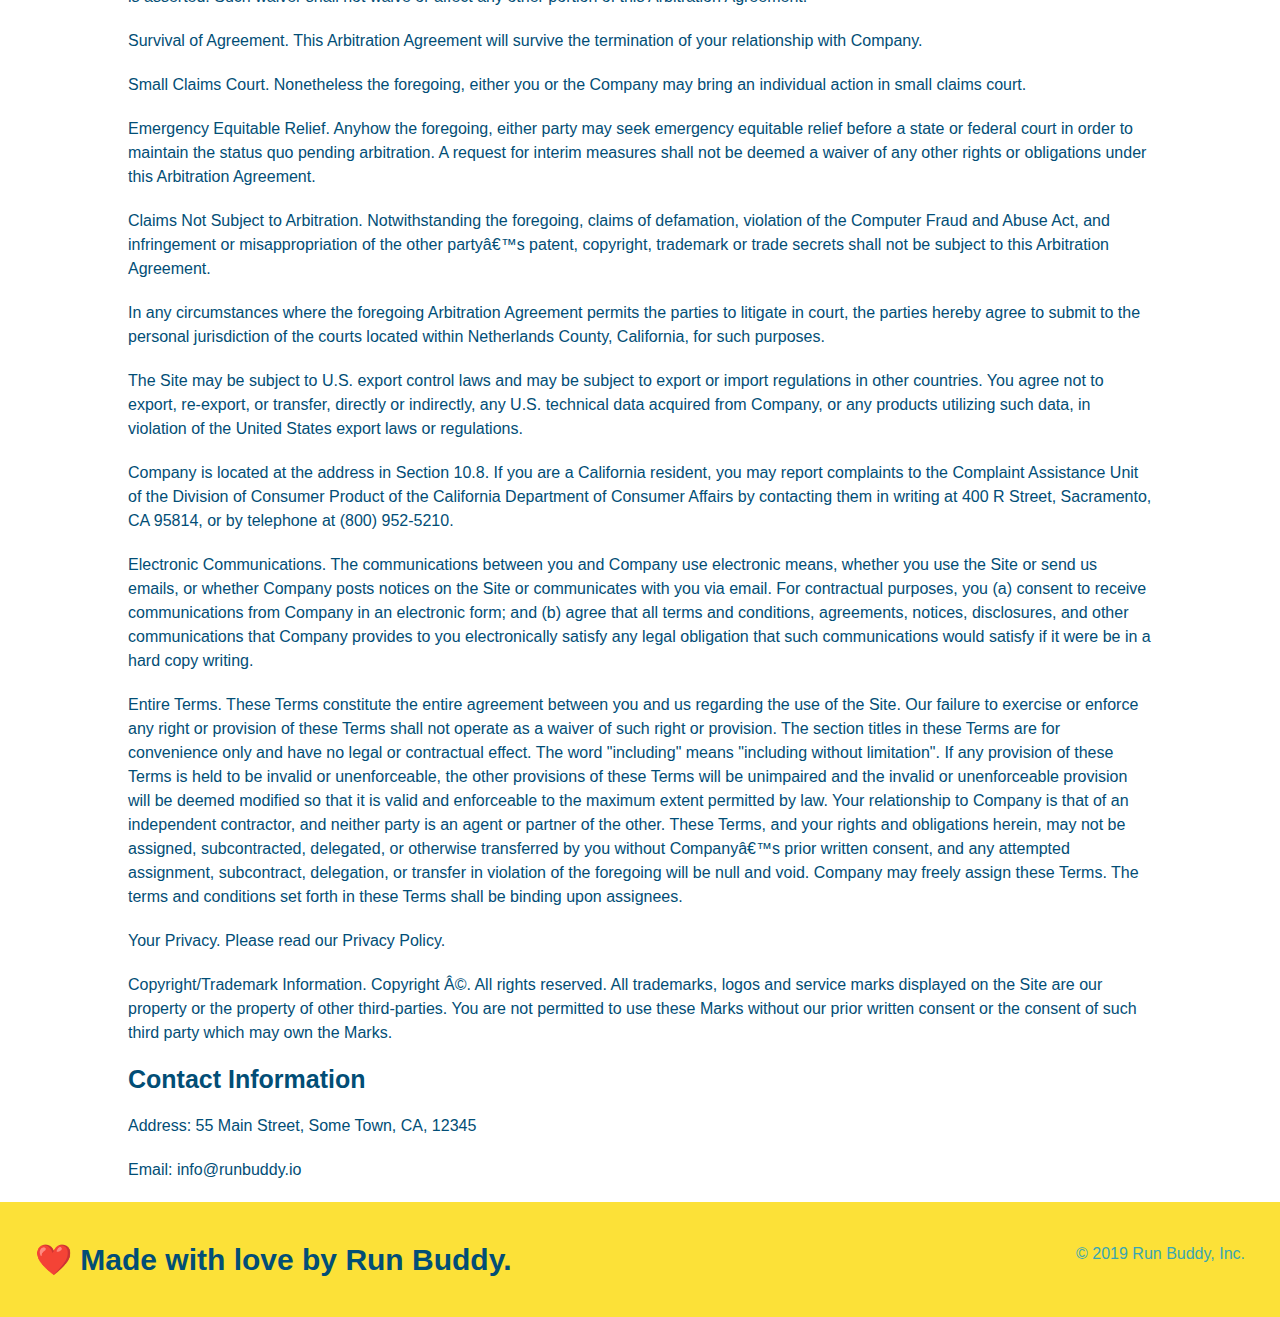
==== commit 5d0bfac1: "added simple media queries" ====
--- a/privacy-policy.html
+++ b/privacy-policy.html
@@ -2,6 +2,7 @@
 <html lang="en">
 <head>
     <meta charset="UTF-8">
+    <meta name="viewport" content="width=device-width, initial-scale=1.0" />
     <meta http-equiv="X-UA-Compatible" content="IE=edge">
     <meta name="viewport" content="width=device-width, initial-scale=1.0">
     <title>Privicy Policy - Run Buddy</title>
--- a/assets/css/style.css
+++ b/assets/css/style.css
@@ -12,13 +12,16 @@
 }
 
 header {
+    display: flex;
+    justify-content: space-between;
+    flex-wrap: wrap;
     padding: 20px 35px;
     background-color: #39a6b2;
 }
 
 header h1 {
 
-    display: inline;
+
     font-weight: bold;
     font-size: 36px;
     color: #fce138;
@@ -31,35 +34,42 @@
 }
 
 header nav {
-    float: right;
+
     margin: 7px 0;
 }
 
-header nav ul li {
-    display: inline;
+header nav ul{
+    display: flex;
+    flex-wrap: wrap;
+    justify-content: space-between;
+    align-items: center;
+    list-style: none;
 }
 
 header nav ul li a {
-    margin: 0 30px;
+    padding: 10px 15px;
     font-weight: lighter;
-    font-size: 22px;
+    font-size: 1.55vw;
 }
 
 footer{
+    display: flex;
+    justify-content: space-between;
+    flex-wrap: wrap;
     background: #fce138;
     width: 100%;
     padding: 40px  35px;
 }
 
 footer h2 {
-    display: inline;
+    
     color: #024e76;
     font-size: 30px;
     margin: 0;
 }
 
 footer div {
-    float: right;
+    
     line-height: 1.5;
     text-align: right;
 }
@@ -74,21 +84,36 @@
 
 .hero {
     background-image: url(../images/hero-bg.jpg);
-    height: 600px;
     background-size: cover;
     background-position: center;
-    position: relative;
+    align-items: flex-start;
+    display: flex;
+    justify-content: center;
+    flex-wrap: wrap;
+}
+
+.hero-cta{
+width: 35%;
+text-align: right;
+margin: 3.5%;
+color: #fff;
+font-size: 18px;
+line-height: 1.2;
+}
+
+.hero-cta h2{
+    font-style: italic;
+    font-size: 55px;
+    color: #fce138;
 }
 
 .hero-form{
     color: #024e76;
     background-color: #fce138;
     padding: 20px;
-    width: 500px;
     border: solid 3px #024e76;
-    position: absolute;
-    bottom: 120px;
-    right: 140px;
+    width: 40%;
+    margin: 3.5%;
 }
 section div h3 {
     font-size: 24px;
@@ -119,9 +144,7 @@
     background-color: #024e76;
     font-size: 16px;
 }
-.intro{
-    text-align: center;
-}
+
 
 
 
@@ -131,20 +154,23 @@
     width: 80%;
     font-size: 20px;
     margin: 0 auto;
+    text-align: center;
 }
 
 .steps{
+
+    background: #fce138;
+}
+
+.section-title {
+    font-size: 48px;
+    color: #024e76;
+
+    padding-bottom: 20px;
     text-align: center;
-    background: #fce138;
-}
-
-.section-title {
-    font-size: 55px;
-    color: #024e76;
-    margin-bottom: 35px;
-    padding: 0 100px 20px 100px;
-    display: inline-block;
-    border-bottom: 3px solid;
+    margin: 0 auto 35px auto;
+    width: 50%;
+
 
 }
 
@@ -155,65 +181,89 @@
     border-color: #39a6b2;
 }
 
-.steps div {
-    margin-bottom: 80px;
-}
-.steps img {
-    width: 15%;
-    margin: 10px 0px;
-}
-.steps h3 {
+.step {
+    margin: 50px auto;
+    padding-bottom: 50px;
+    width: 80%;
+    border-bottom: 1px solid #39a6b2;
+    display: flex;
+    flex-wrap: wrap;
+    align-items: center;
+    justify-content: space-between;
+}
+
+.step h3 {
     color: #024e76;
     font-size: 46px;
-    margin-top: 10px;
-}
-.steps p {
+    flex: 1 30%;
+}
+.step-info {
+    flex: 2 70%;
+    display: flex;
+    flex-wrap: wrap;
+    align-items: center;
+}
+.step-img{
+    flex: 1 12%;
+    margin-right: 20px;
+}
+.step-img img {
+    max-width: 100%;
+}
+.step-text {
+    flex: 12;
+}
+.step-text p {
     color: #39a6b2;
-    font-size: 23px;
-}
-.steps span {
-    font-size: 38px;
-}
+    font-size: 18px;
+}
+
+.step-text h4{
+    font-size: 26px;
+    line-height: 1.5;
+    color: #024e76;
+}
+
 
 
 .trainers{
-    text-align: center;
+    width: 100%;
+    margin: 0 auto;
+    display: flex;
+    flex-wrap: wrap;
+    justify-content: space-around;
+
 }
 .trainer{
-    width: 900px;
-    margin: 0 auto 30px auto;
+
+    margin: 20px;
     background: #024e76;
     color: #fce138;
-    overflow: auto;
+    flex: 1;
+
 }
 .trainer img{
-    width: 35%;
-    float: left;
+    width: 100%;
 }
 .trainer-bio{
-    padding: 35px;
-    float: left;
-    width: 65%;
-}
-.text-left{
-text-align: left;
-}
-.text-right{
-    text-align: right;
-}
+    padding: 25px;
+
+    line-height: 1.3;
+}
+
 .trainer-bio h3{
-    font-size: 32px;
-    margin-bottom: 8px;
+    font-size: 28px;
+
 }
 .trainer-bio h4{
     font-weight: lighter;
-    font-size: 26px;
-    margin-bottom: 25px;
+    font-size: 22px;
+    margin-bottom: 15px;
 }
 
 .trainer-bio p {
     font-size: 17px;
-    line-height: 1.3;
+
 }
 
 .reach-out{
@@ -224,8 +274,18 @@
     color: #fce138;
 }
 
+.contact-info {
+    display: flex;
+    justify-content: space-between;
+    flex-wrap: wrap;
+}
+.contact-info > * {
+flex: 1;
+margin: 15px;
+}
+
 .contact-info iframe{
-    width: 400px;
+
     height: 400px;
 }
 .info{
@@ -245,10 +305,50 @@
 .contact-info p, .contact-info address{
     margin: 20px 0;
     line-height: 1.5;
-    font-size: 20px;
+    font-size: 16px;
     font-style: normal;
 }
 
+.contact-form input, .contact-form textarea {
+    border: 1px solid #024e76;
+    display: block;
+    padding: 7px 15px;
+    font-size:  16px;
+    color: #024e76;
+    width: 100%;
+    margin-bottom: 15px;
+    margin-top: 5px;
+}
+
+.contact-form button {
+    width: 100%;
+    border: none;
+    background: #fce138;
+    color: #024e76;
+    text-align: center;
+    padding: 15px 0;
+    font-size: 16px;
+}
+
+.contact-info div {
+    color: #fce138;
+}
+
 .contact-info a{
     color: #fce138;
-}+}
+.text-left{
+    text-align: left;
+}
+.text-right{
+    text-align: right;
+}
+.flex-row {
+    display: flex;
+}
+
+/* Media Query fo small desktops and smaller */
+@media screen and (max-width: 980px) {
+    
+}
+
